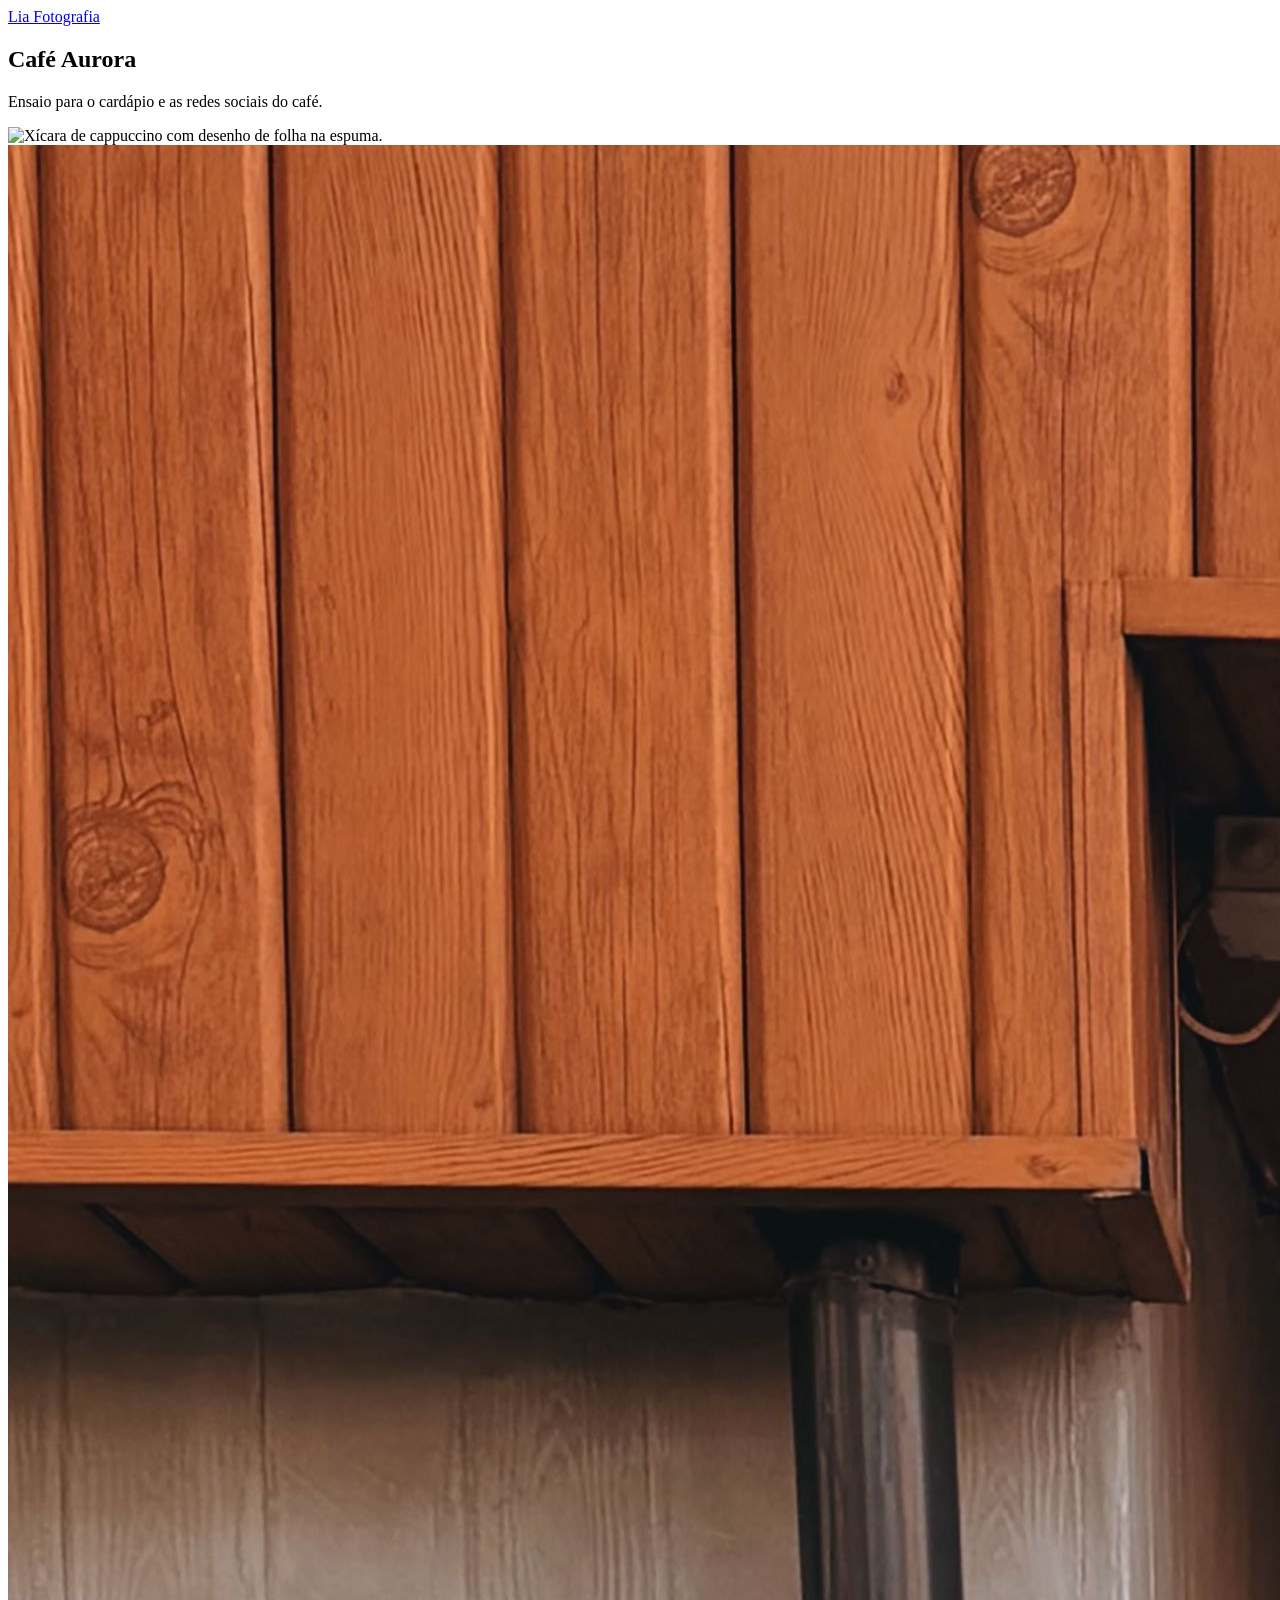
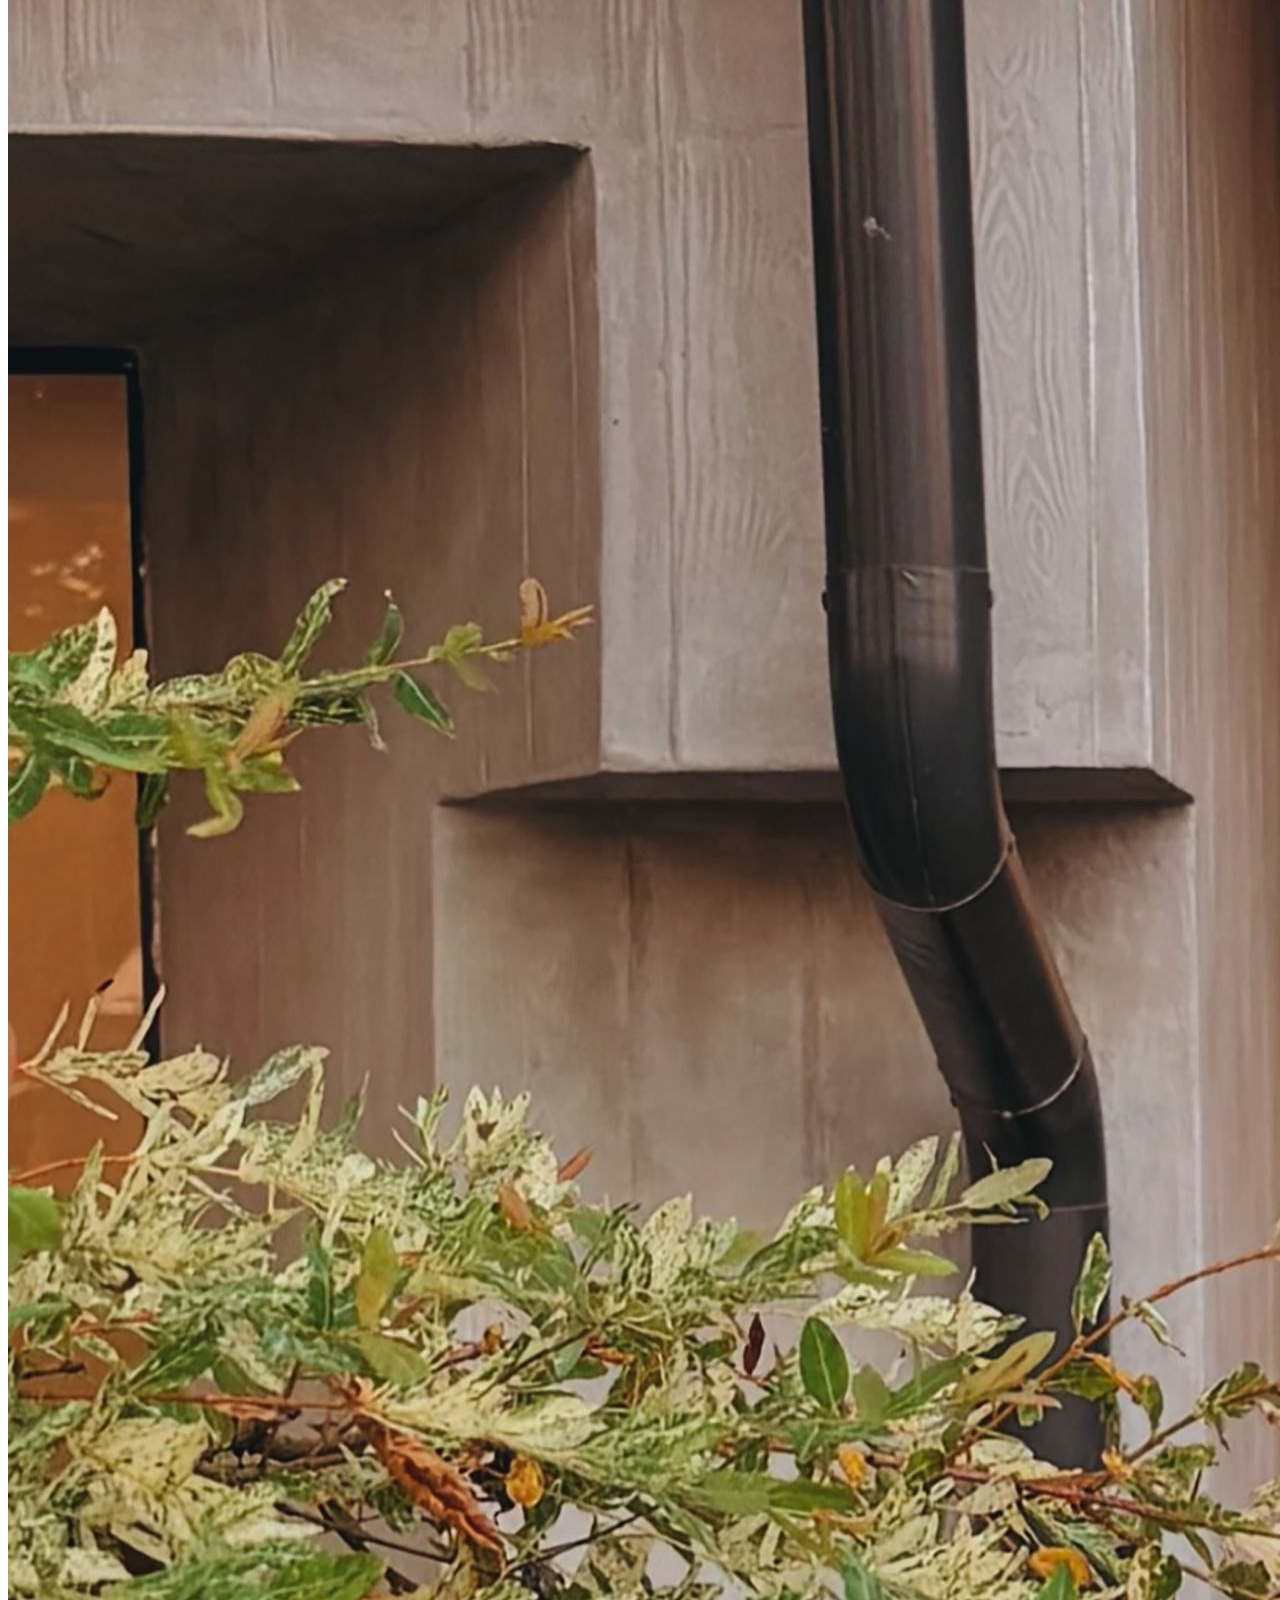
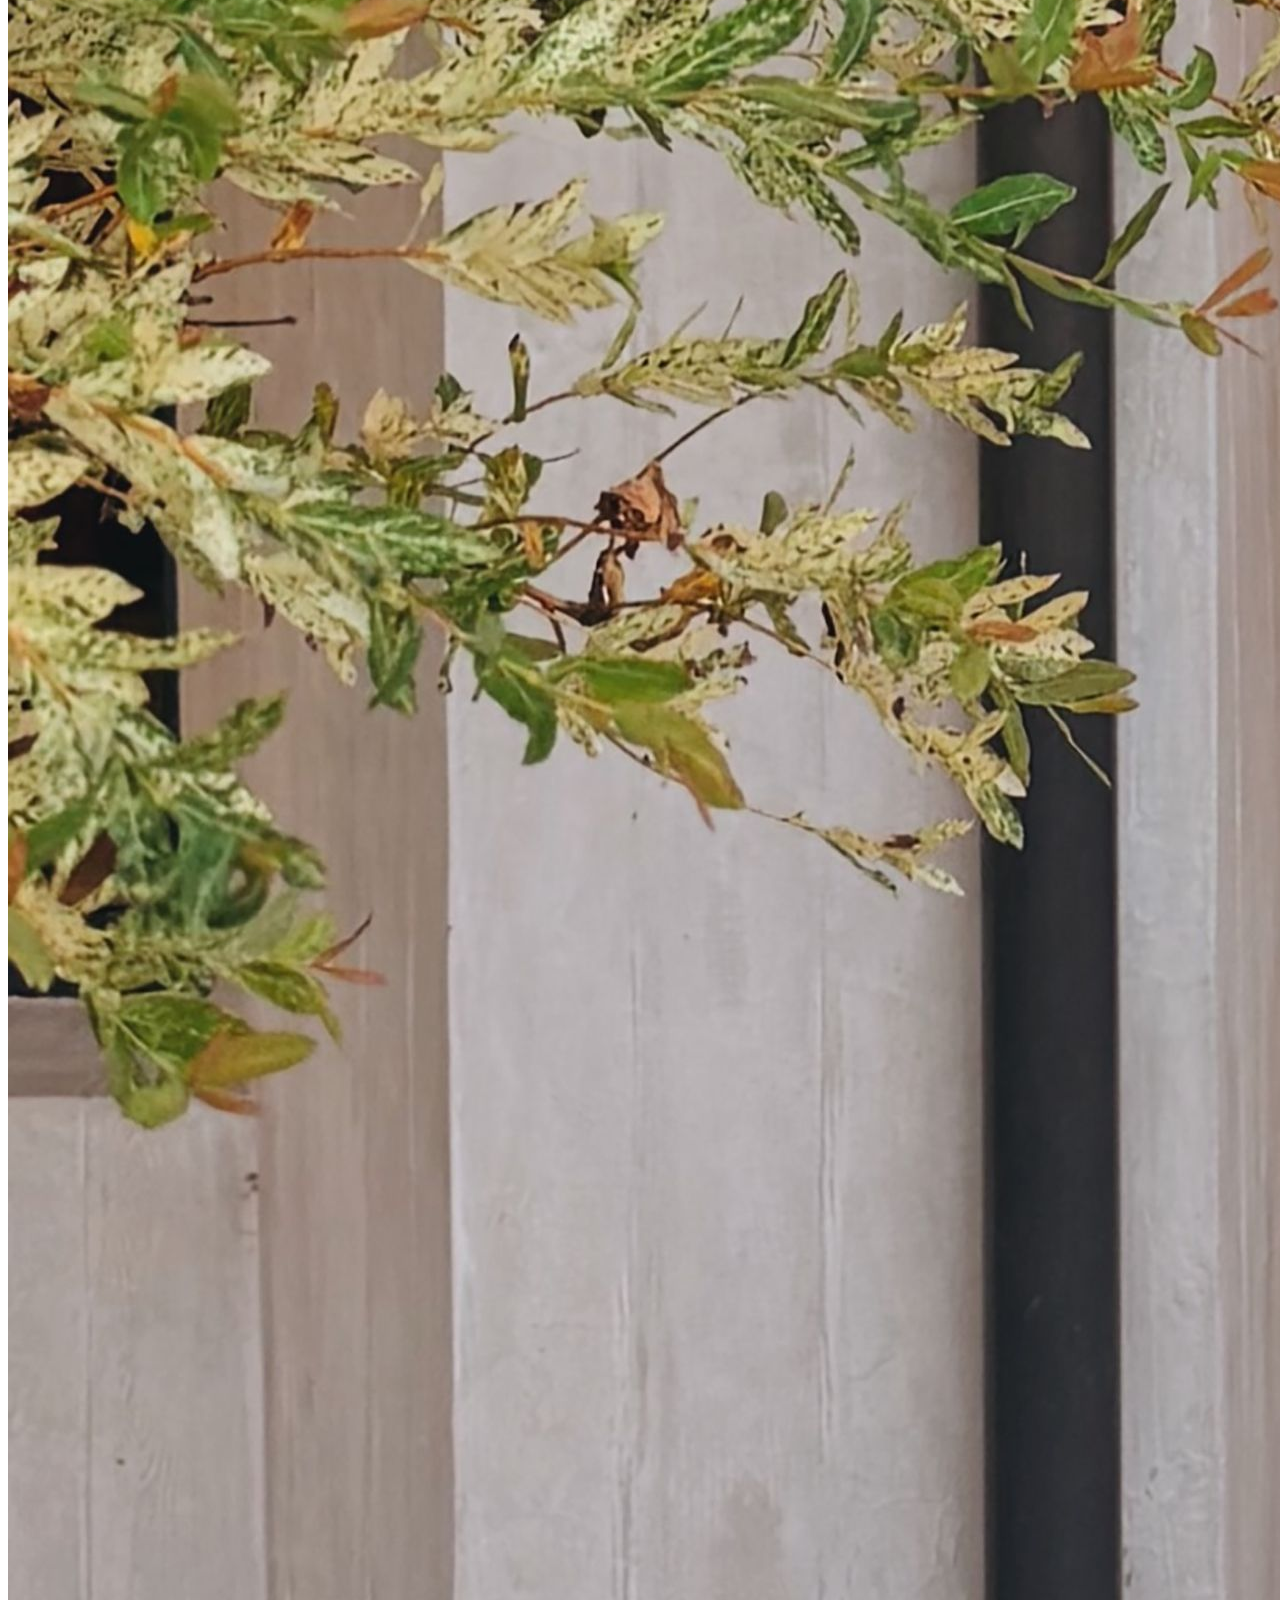
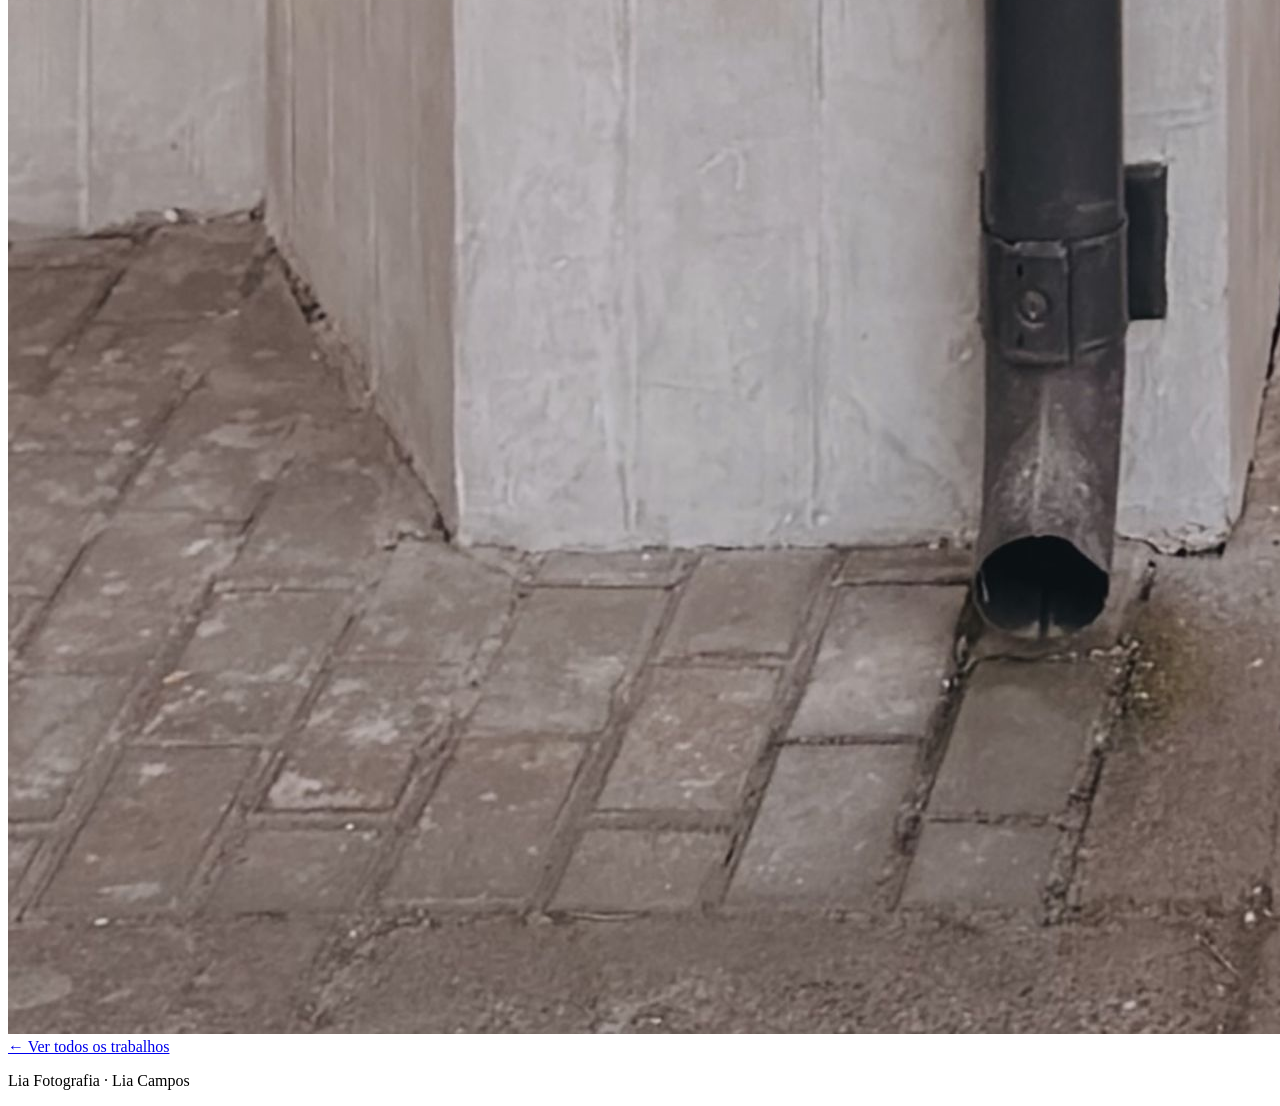
==== docs/trabalhos/cafe-aurora.html @ 8bd901b9 "cria o repositorio" ====
<!doctype html>
<html lang="pt-BR">
  <head>
    <meta charset="UTF-8" />
    <meta name="viewport" content="width=device-width, initial-scale=1.0" />
    <title>Café Aurora · Lia Fotografia</title>
    <link rel="stylesheet" href="/css/portfolio.css" />
  </head>
  <body>
    <header>
      <a href="../index.html">Lia Fotografia</a>
    </header>
    <main>
      <article>
        <h1>Café Aurora</h1>
        <p>Ensaio para o cardápio e as redes sociais do café.</p>
        <img src="../fotos/cappuccino.JPG" alt="Xícara de cappuccino com desenho de folha na espuma." />
        <img src="../fotos/fachada.jpg" alt="Fachada de um café com toldo e mesas na calçada." />
      </article>
      <a href="index.html">← Ver todos os trabalhos</a>
    </main>
    <footer>
      <p>Lia Fotografia · Lia Campos</p>
    </footer>
  </body>
</html>
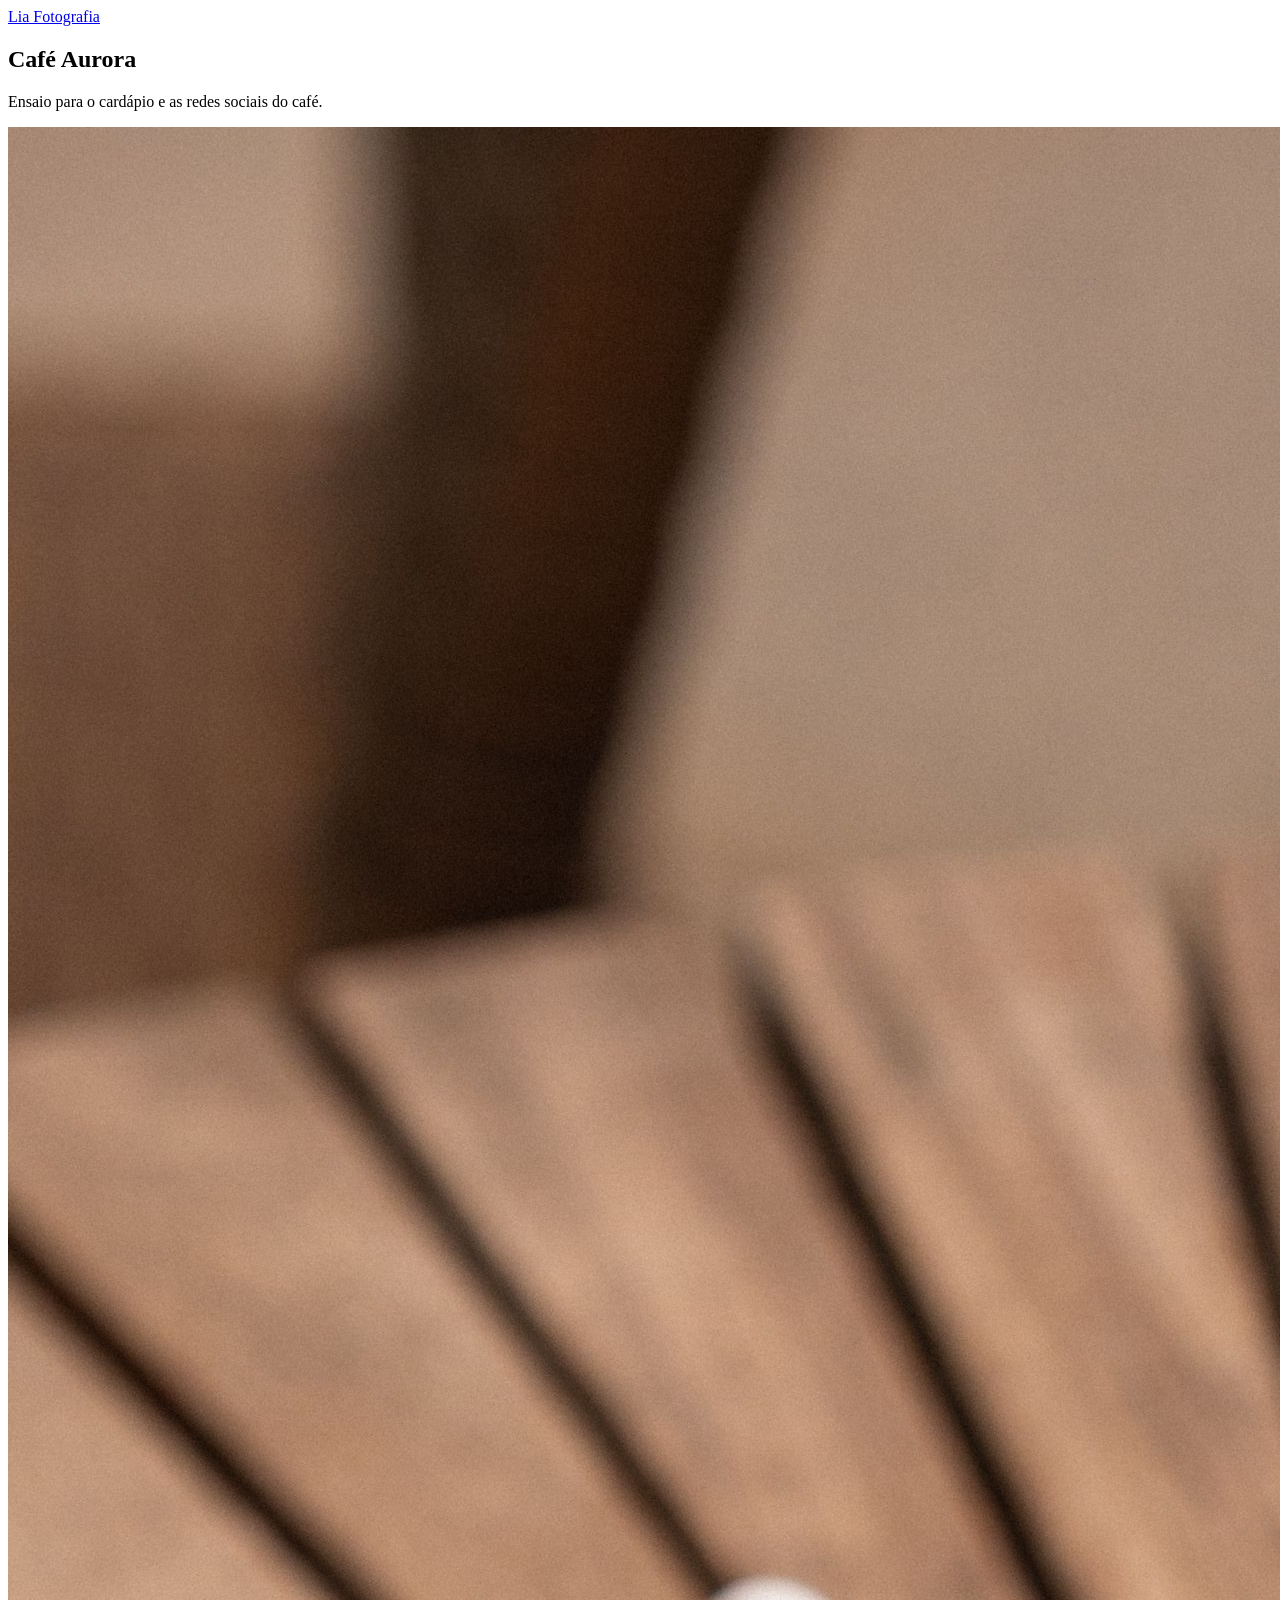
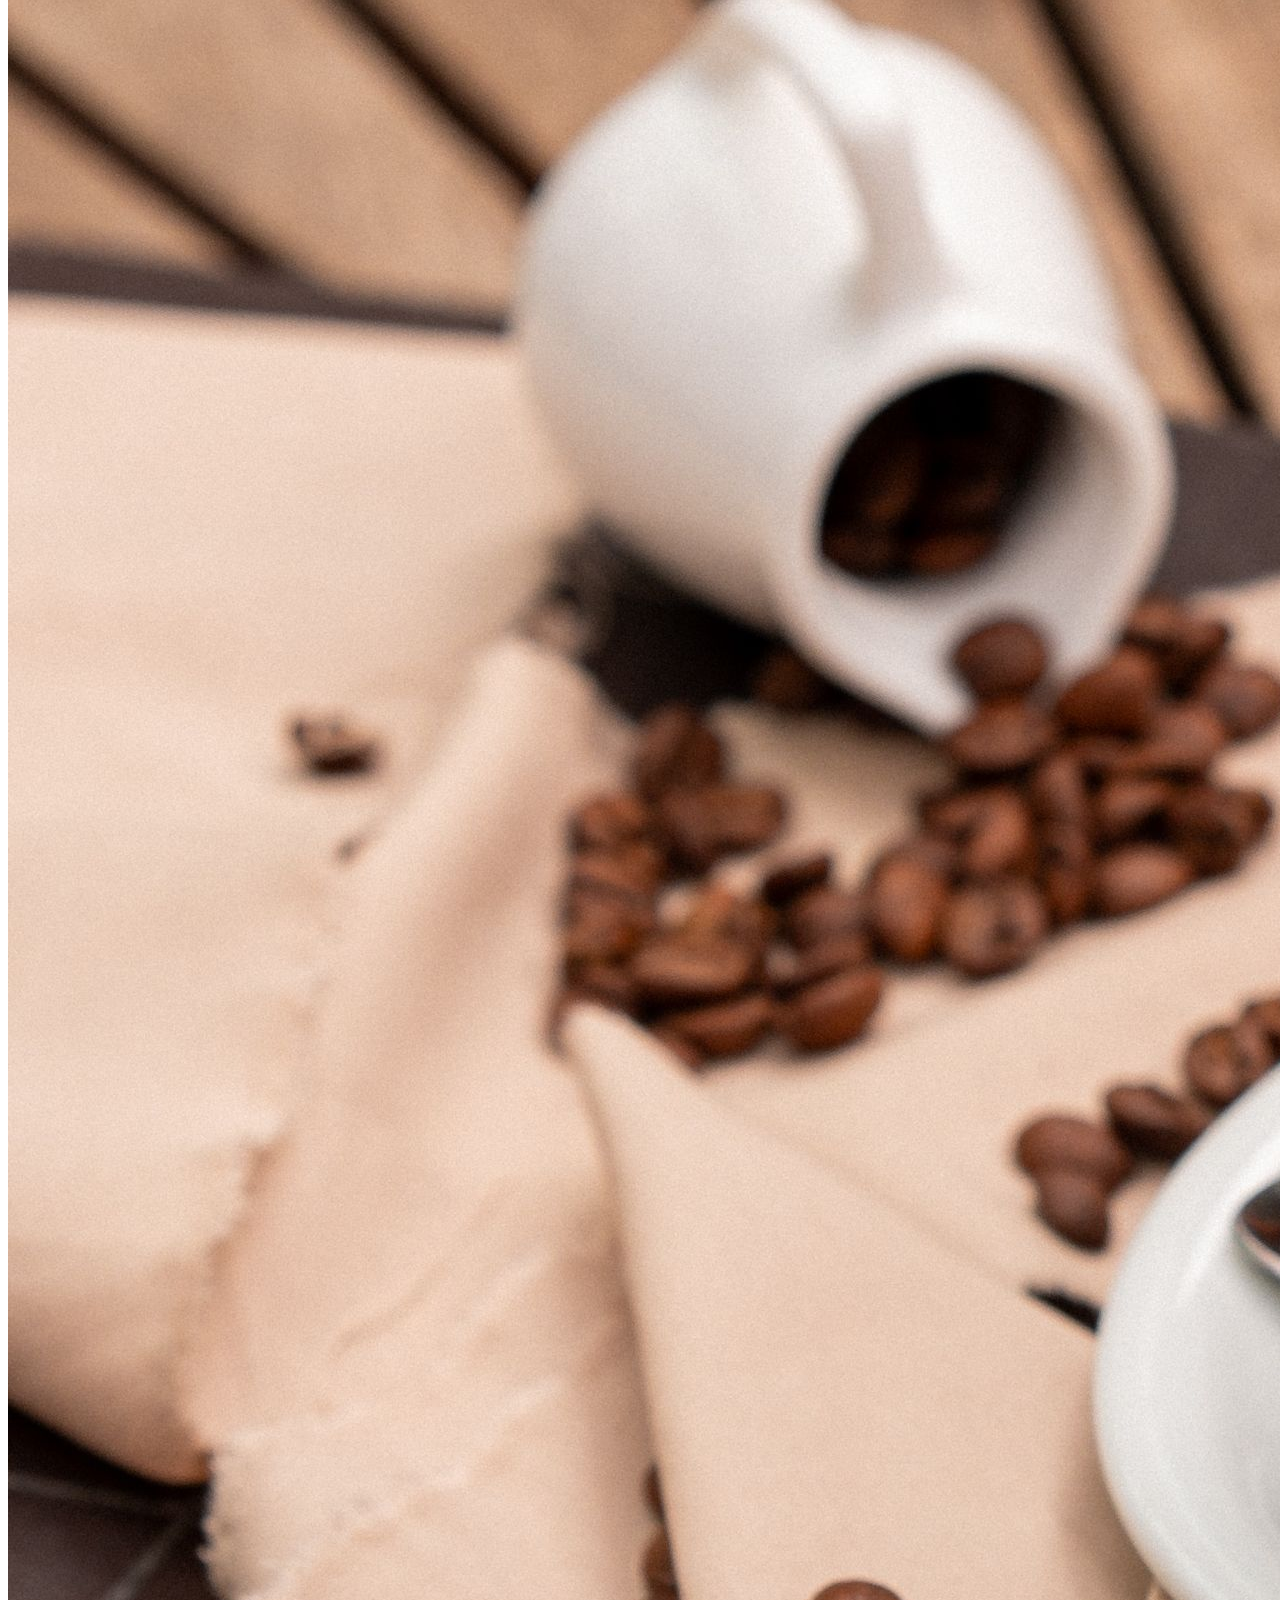
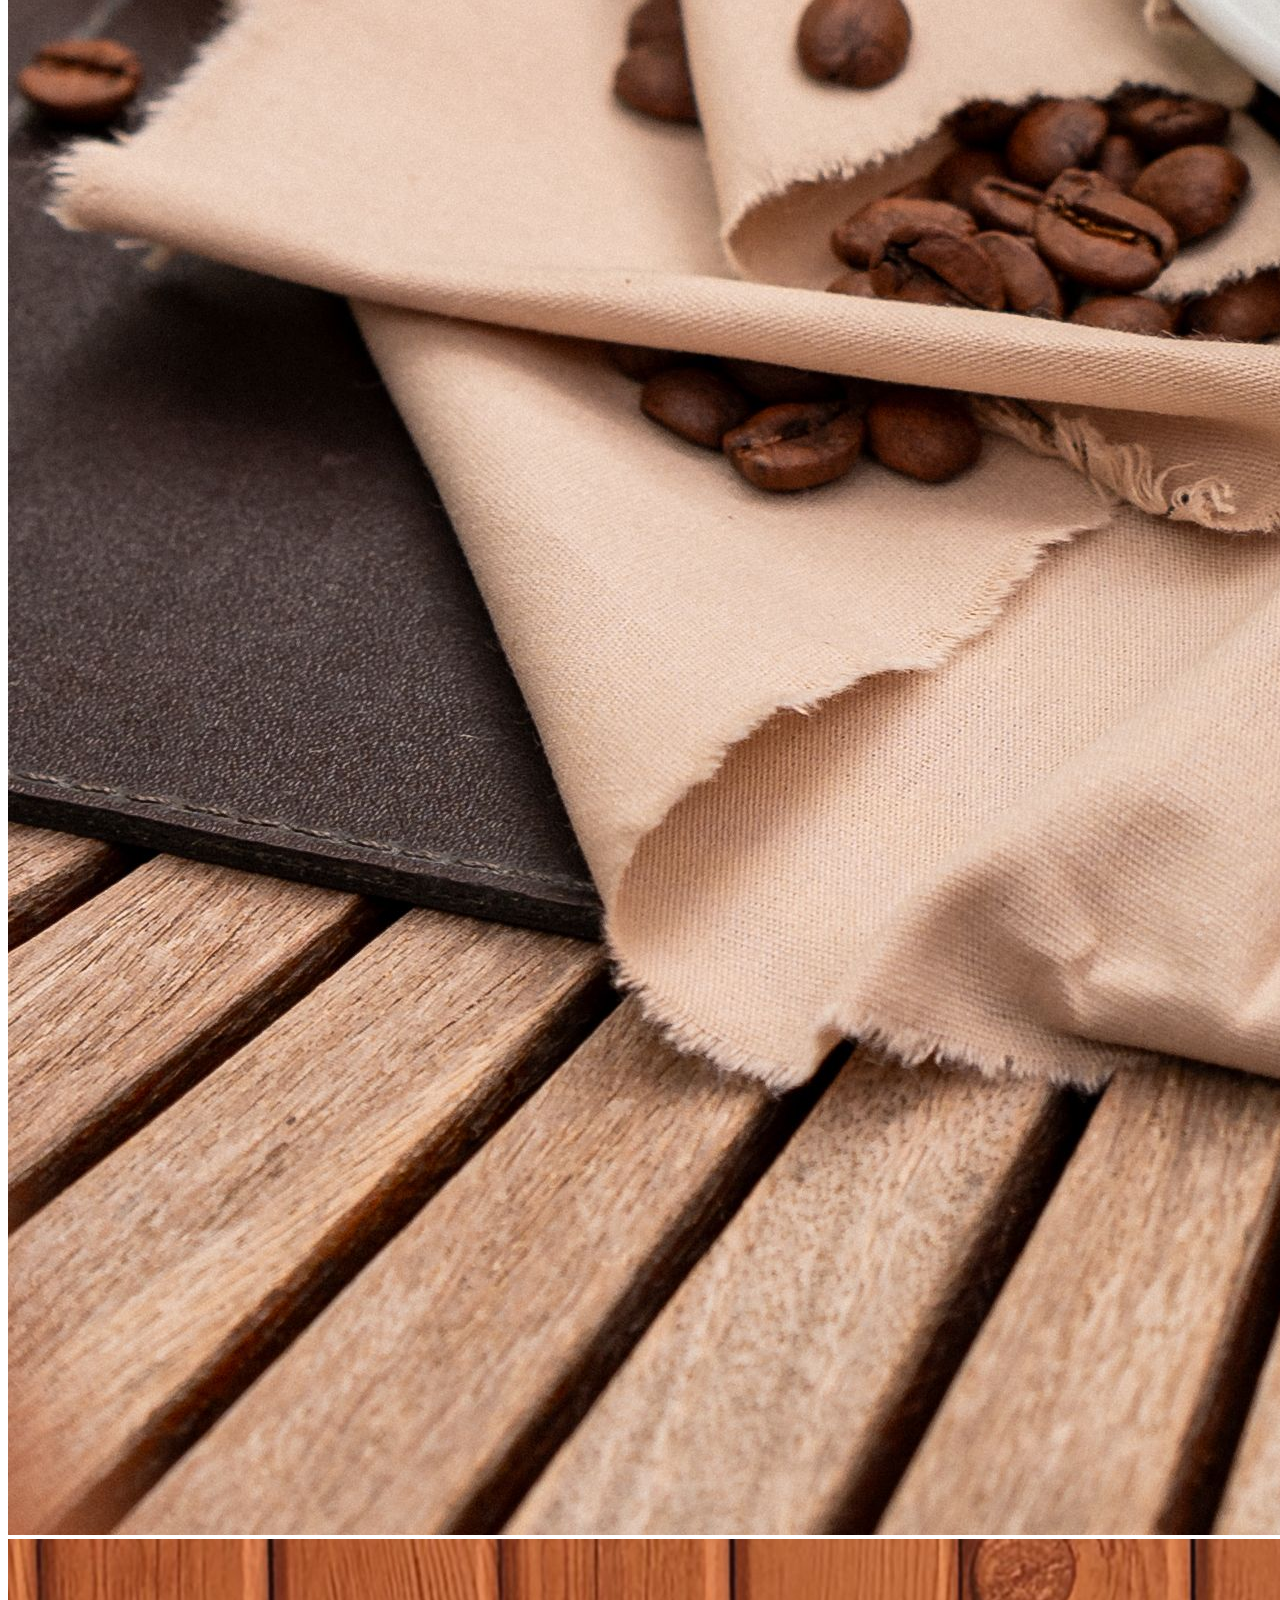
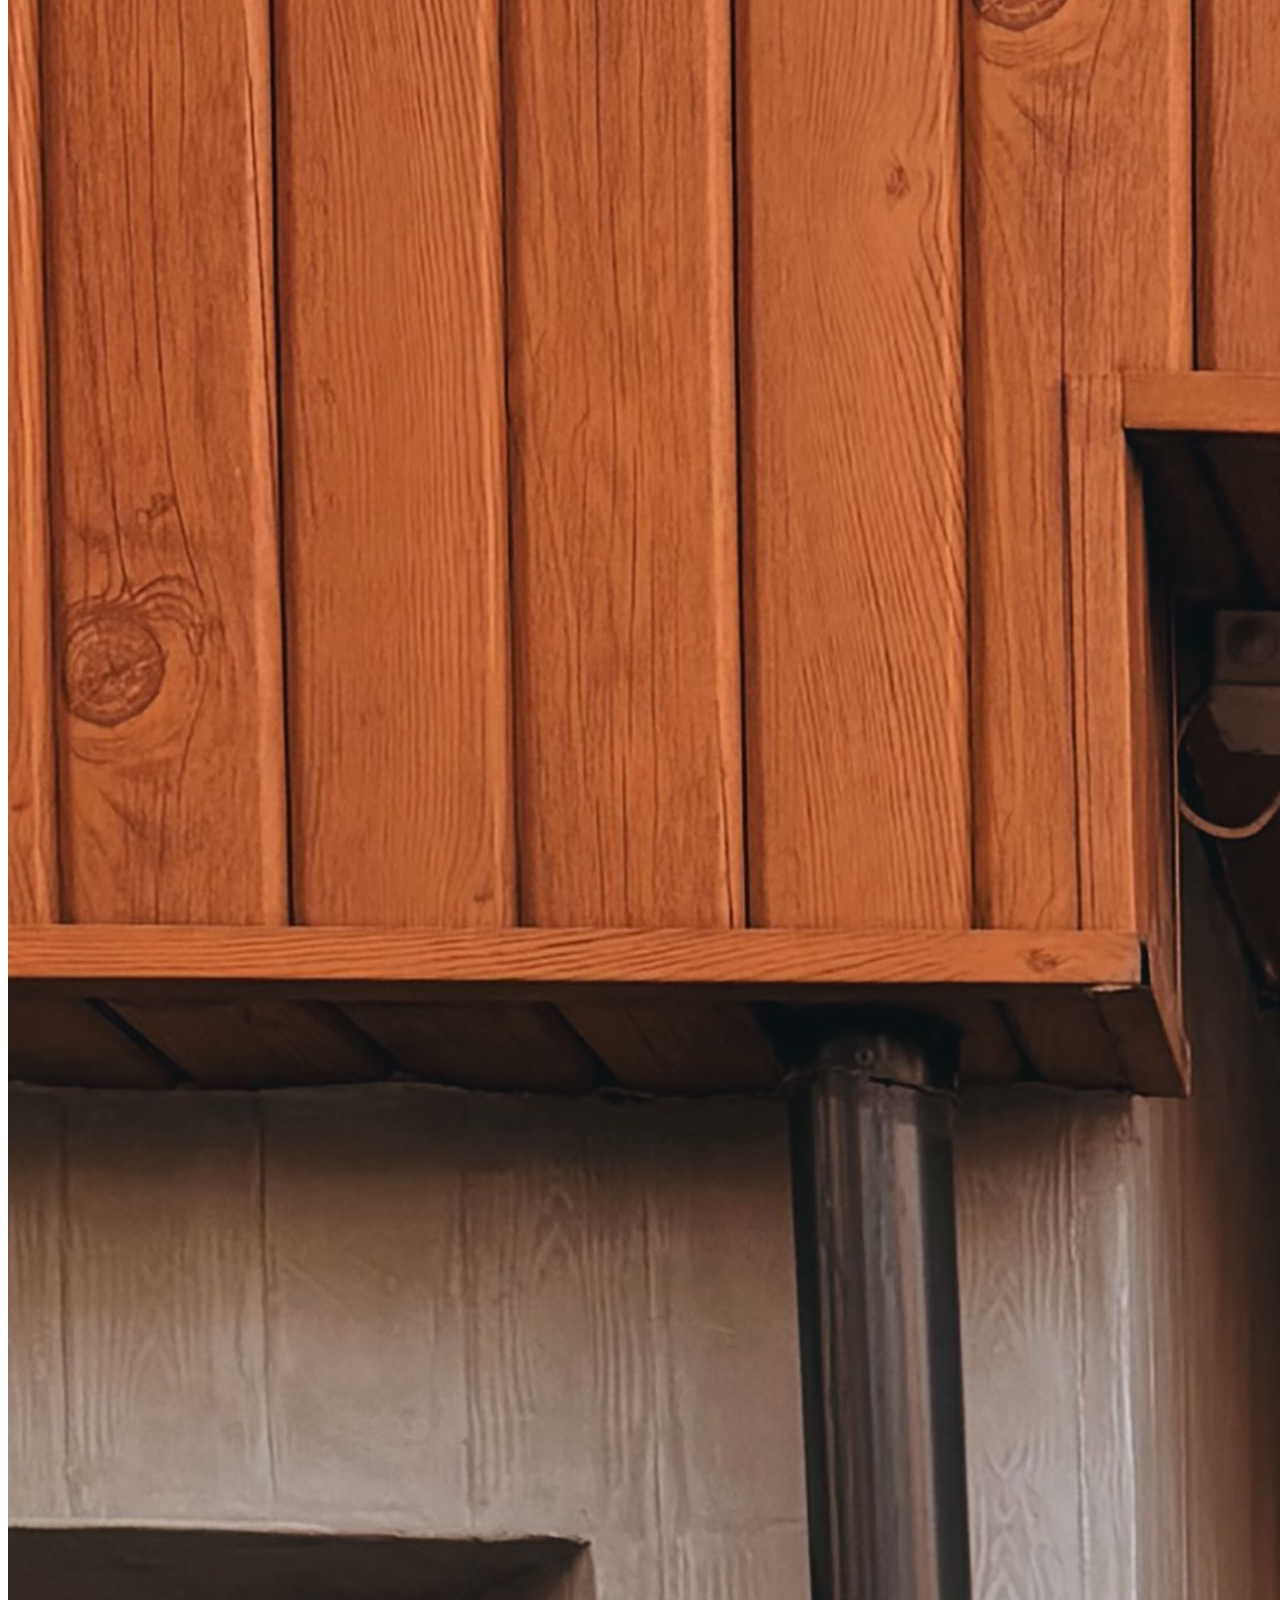
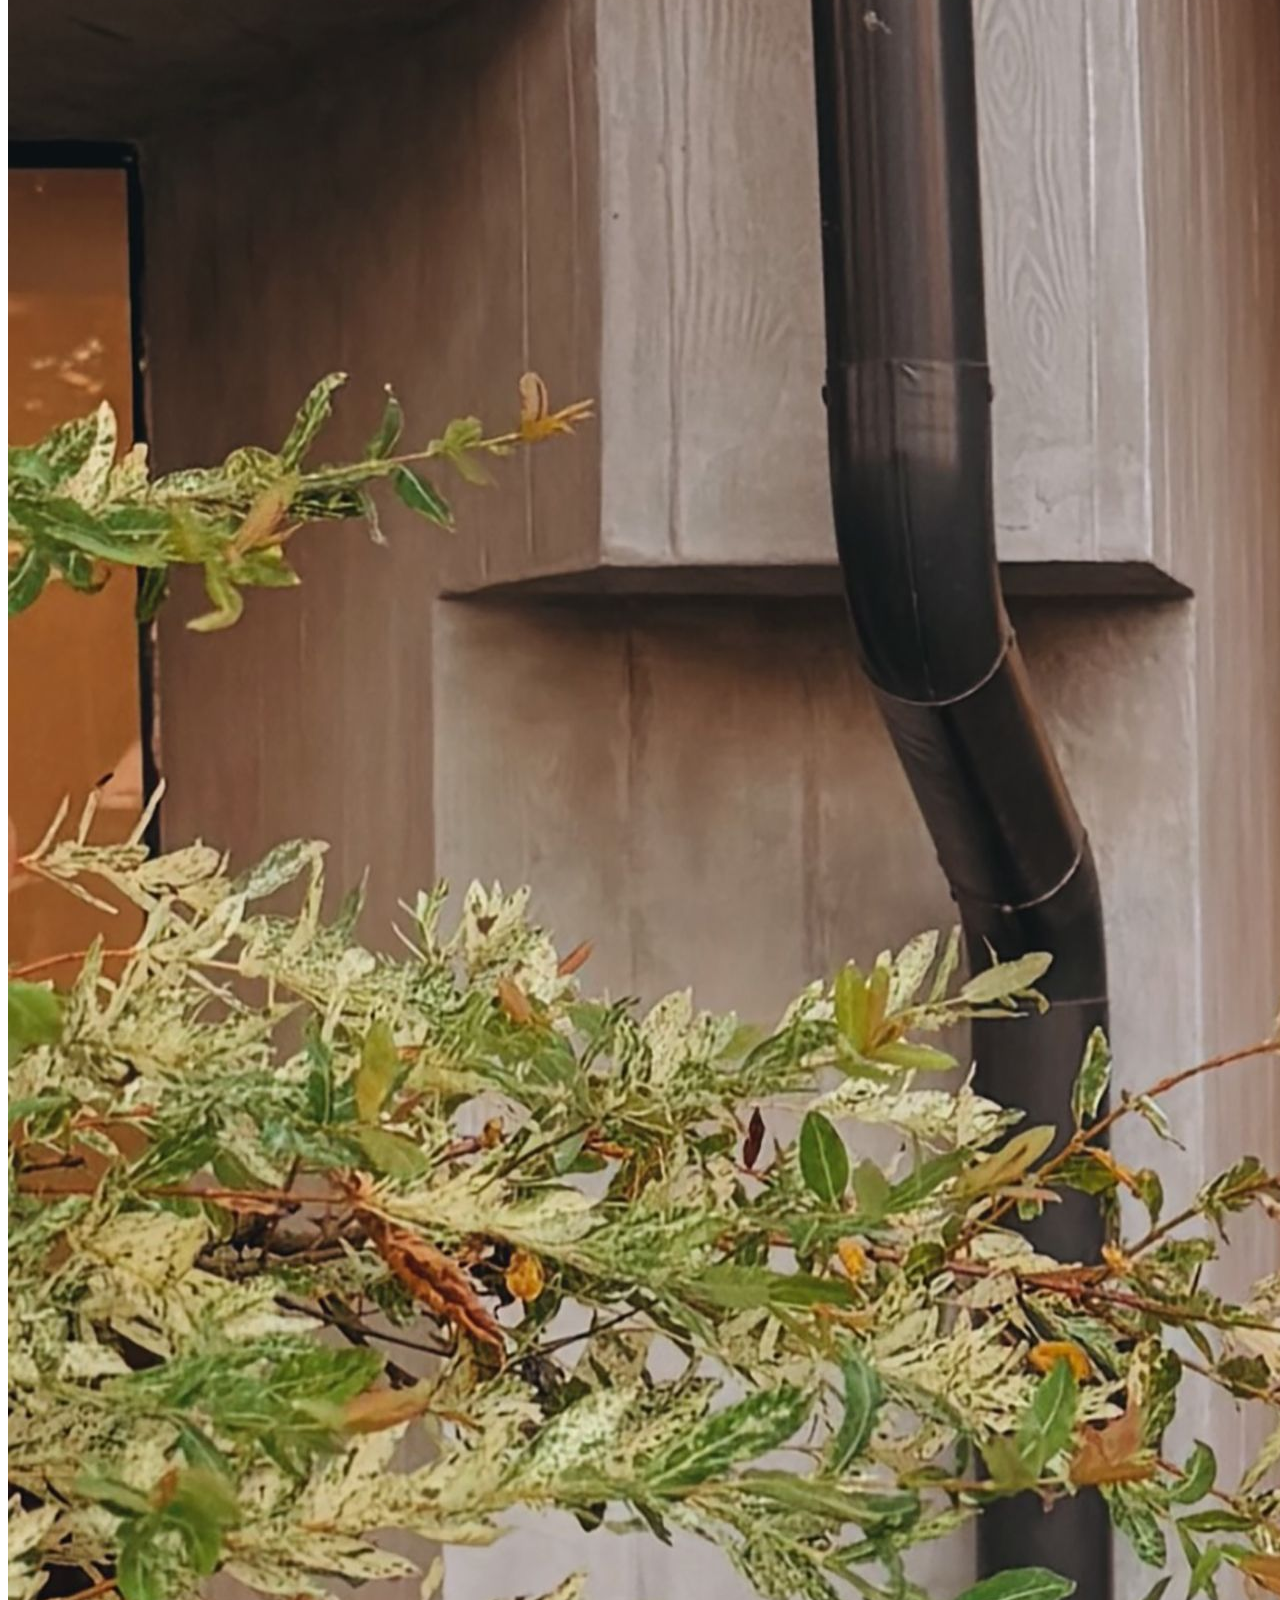
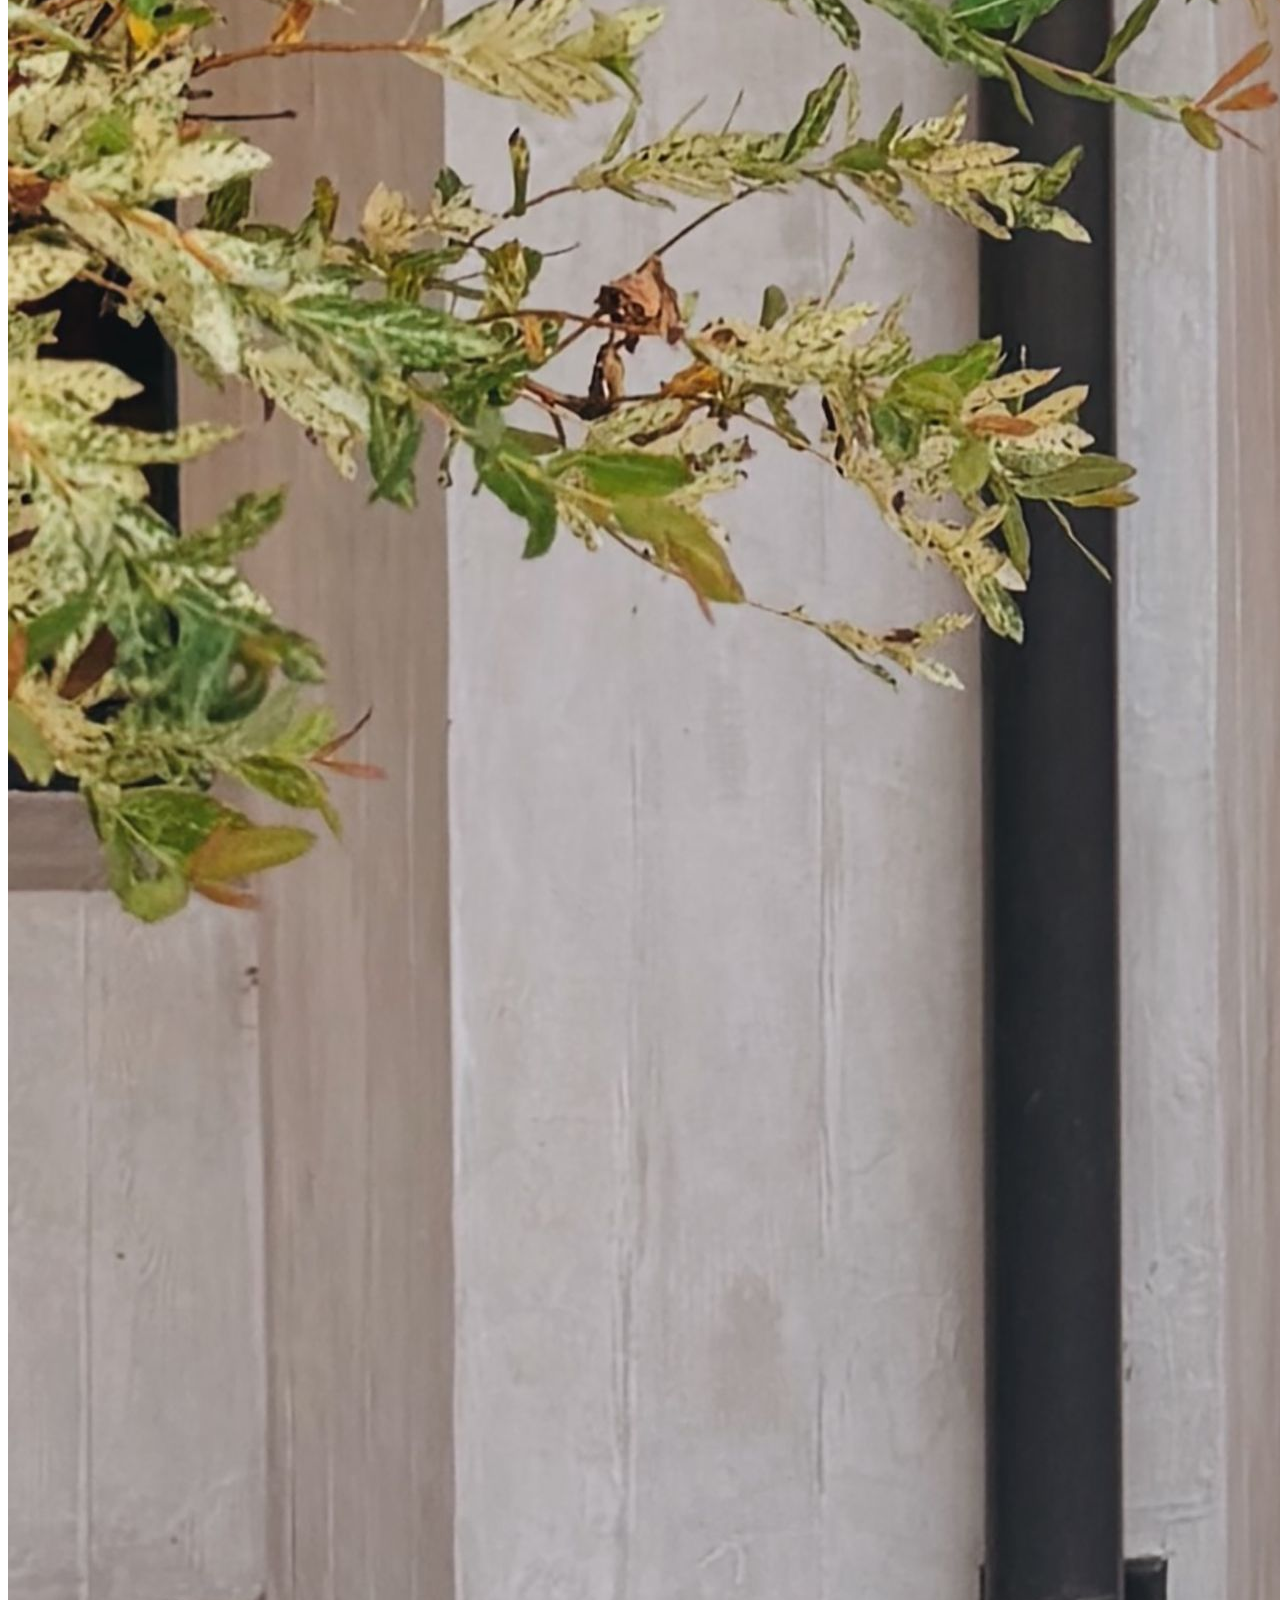
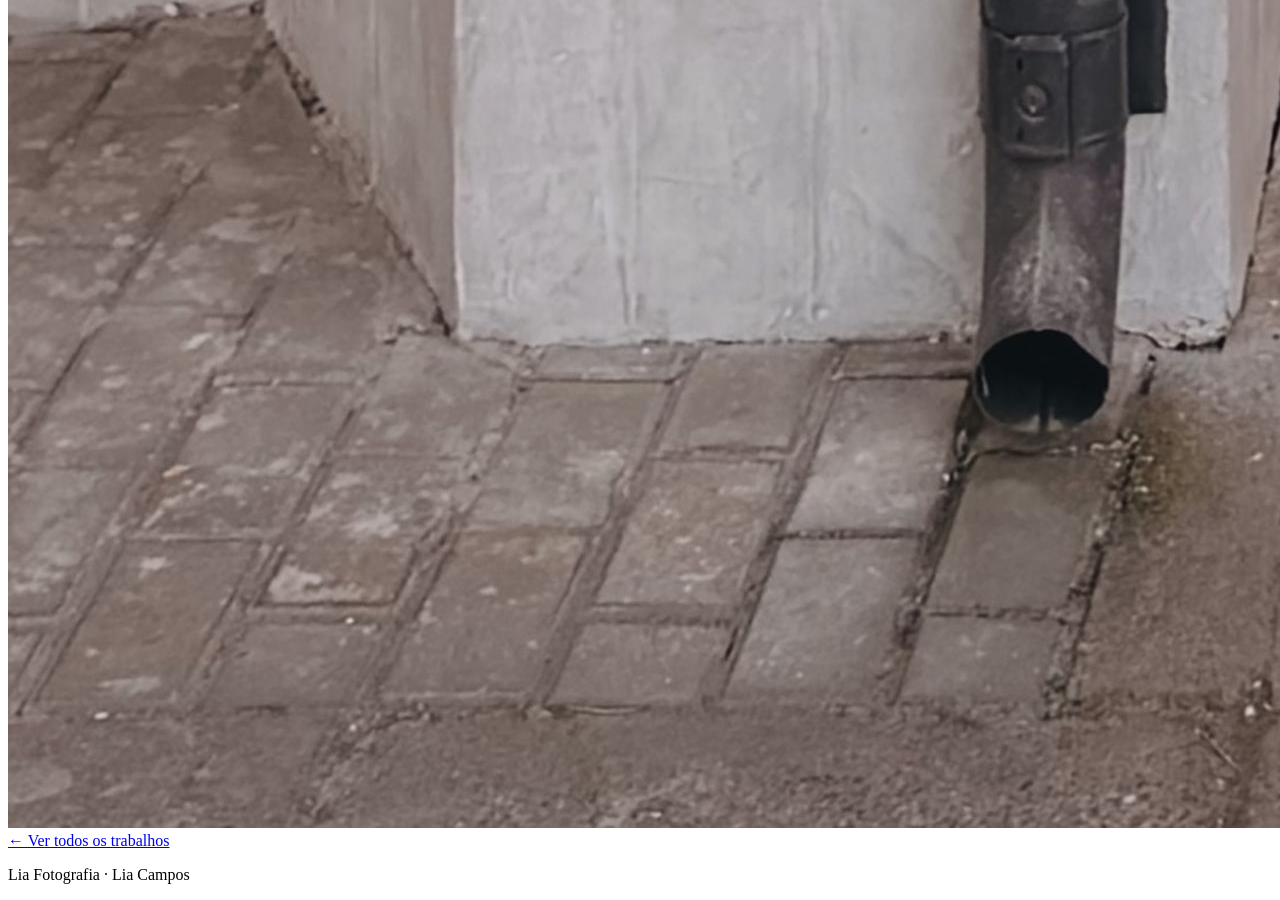
==== commit 8c7120ca: "corrige o referenciamento ao css em ambos os html, bem como o referenciamento as imagens" ====
--- a/docs/trabalhos/cafe-aurora.html
+++ b/docs/trabalhos/cafe-aurora.html
@@ -4,7 +4,7 @@
     <meta charset="UTF-8" />
     <meta name="viewport" content="width=device-width, initial-scale=1.0" />
     <title>Café Aurora · Lia Fotografia</title>
-    <link rel="stylesheet" href="/css/portfolio.css" />
+    <link rel="stylesheet" href="css/portfolio.css" />
   </head>
   <body>
     <header>
@@ -14,7 +14,7 @@
       <article>
         <h1>Café Aurora</h1>
         <p>Ensaio para o cardápio e as redes sociais do café.</p>
-        <img src="../fotos/cappuccino.JPG" alt="Xícara de cappuccino com desenho de folha na espuma." />
+        <img src="../fotos/cappuccino.jpg" alt="Xícara de cappuccino com desenho de folha na espuma." />
         <img src="../fotos/fachada.jpg" alt="Fachada de um café com toldo e mesas na calçada." />
       </article>
       <a href="index.html">← Ver todos os trabalhos</a>
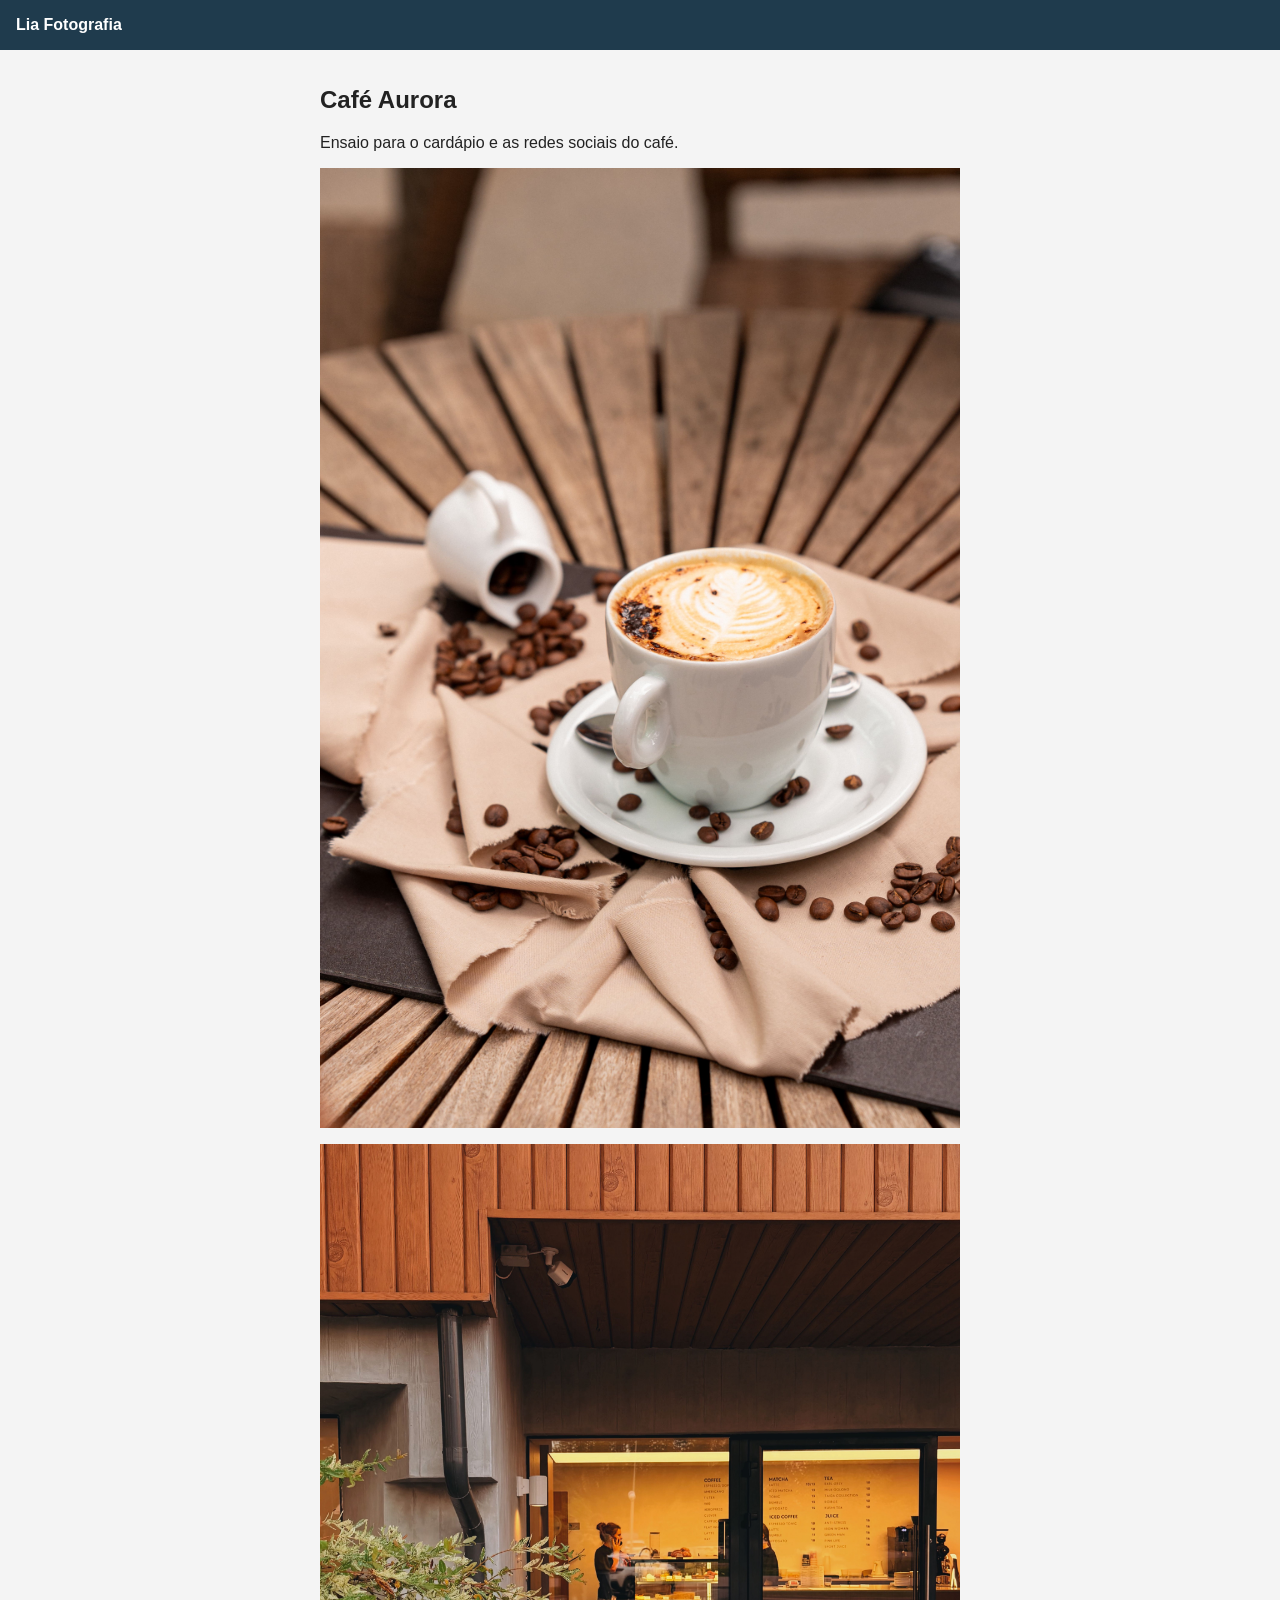
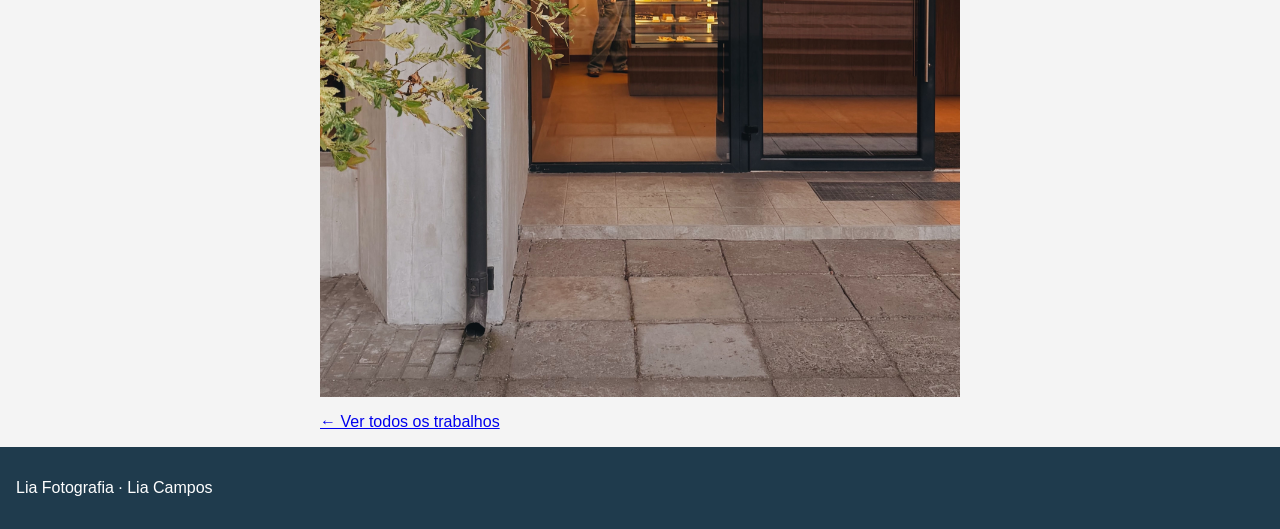
==== commit 96b69947: "arruma o referenciamento ao css da pagina cafe-aurora" ====
--- a/docs/trabalhos/cafe-aurora.html
+++ b/docs/trabalhos/cafe-aurora.html
@@ -4,7 +4,7 @@
     <meta charset="UTF-8" />
     <meta name="viewport" content="width=device-width, initial-scale=1.0" />
     <title>Café Aurora · Lia Fotografia</title>
-    <link rel="stylesheet" href="css/portfolio.css" />
+    <link rel="stylesheet" href="../css/portfolio.css" />
   </head>
   <body>
     <header>
--- a/docs/css/portfolio.css
+++ b/docs/css/portfolio.css
@@ -0,0 +1,31 @@
+body {
+  margin: 0;
+  font-family: Arial, sans-serif;
+  background-color: #f4f4f4; /* cinza-claro: fundo da página */
+  color: #222222; /* quase preto: texto */
+}
+
+header,
+footer {
+  padding: 1rem;
+  background-color: #1f3b4d; /* azul-petróleo: faixa do topo e do rodapé */
+  color: #ffffff; /* branco */
+}
+
+header a {
+  color: #ffffff; /* branco: nome "Lia Fotografia" no topo */
+  font-weight: bold;
+  text-decoration: none;
+}
+
+main {
+  max-width: 40rem;
+  margin: 0 auto;
+  padding: 1rem;
+}
+
+main img {
+  display: block;
+  max-width: 100%;
+  margin-bottom: 1rem;
+}
